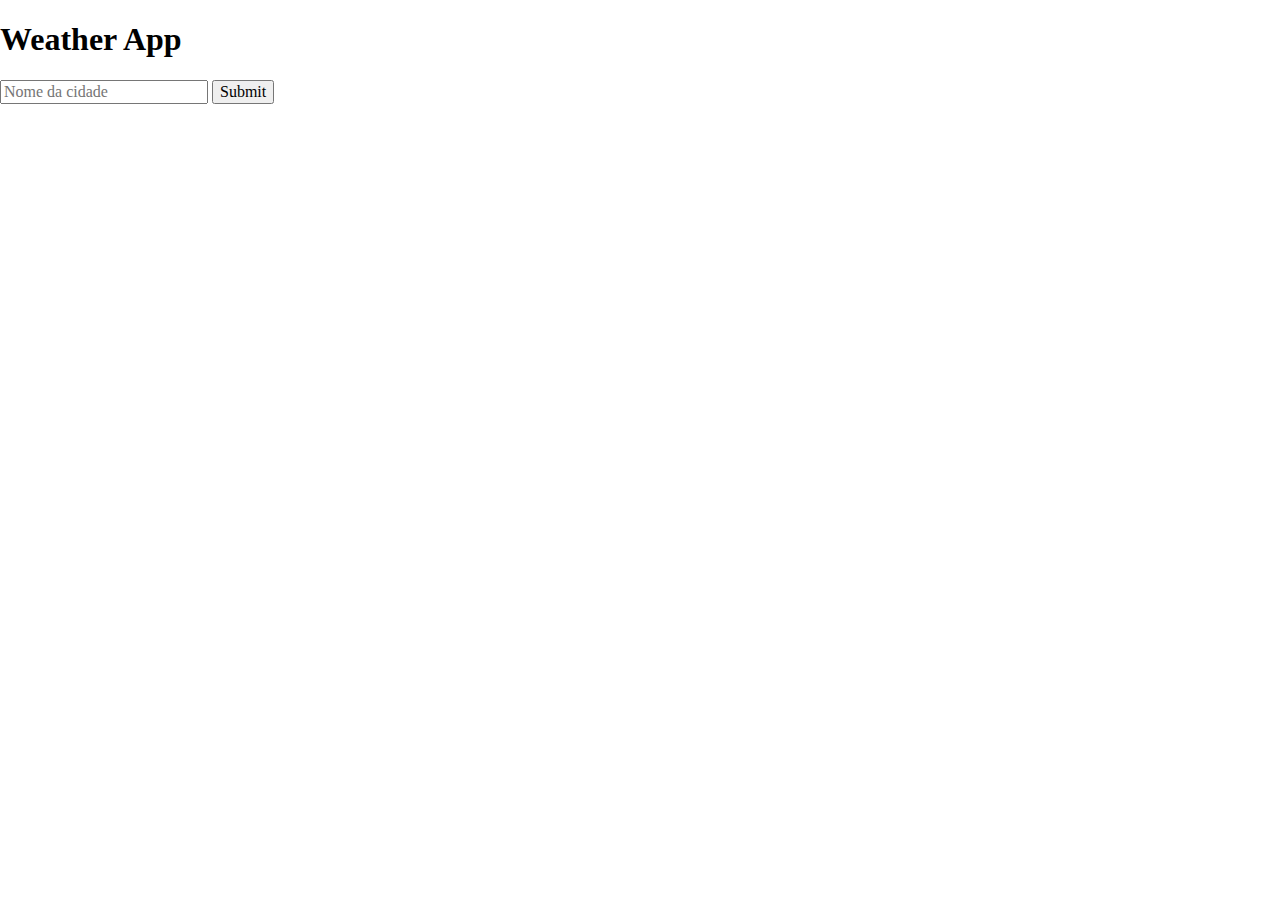
==== weatherapp/src/index.html @ 1afa316b "index.html e pastas iniciais" ====
<!DOCTYPE html>
<html lang="en">
<head>
    <meta charset="UTF-8">
    <meta name="viewport" content="width=device-width, initial-scale=1.0">
    <link rel="stylesheet" href="./css//normalize.css">
    <title>weather app</title>
</head>
<body>
    <div>
      <h1>Weather App</h1>  
      <form>
          <input type="text" placeholder="Nome da cidade" />
          <button type="submit">Submit</button>
      </form>
    </div>
<script src="js/api.js"> </script>
</body>
</html>
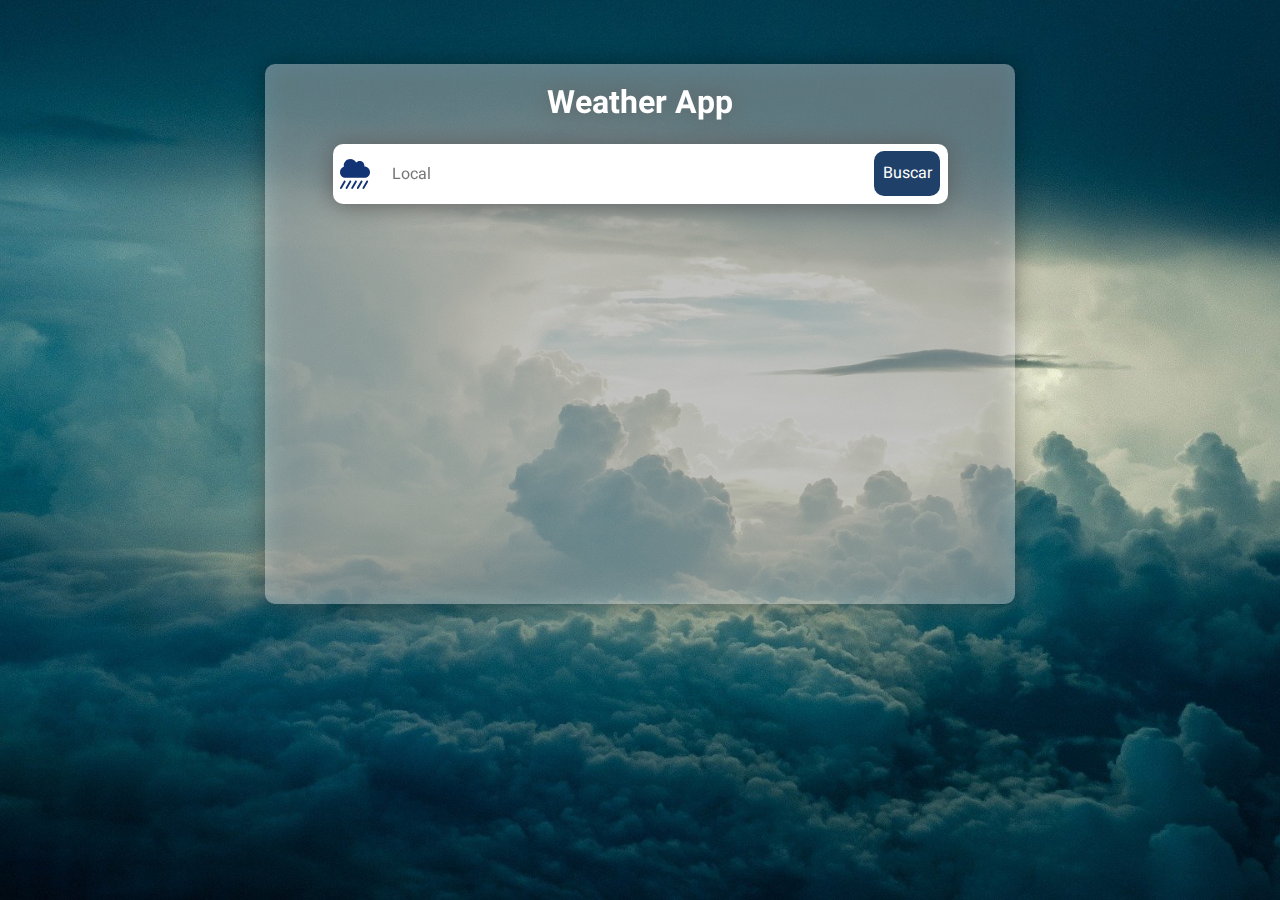
==== commit 467cfa43: "layout html e css" ====
--- a/weatherapp/src/index.html
+++ b/weatherapp/src/index.html
@@ -3,16 +3,19 @@
 <head>
     <meta charset="UTF-8">
     <meta name="viewport" content="width=device-width, initial-scale=1.0">
-    <link rel="stylesheet" href="./css//normalize.css">
+    <link rel="preconnect" href="https://fonts.gstatic.com">
+    <link href="https://fonts.googleapis.com/css2?family=Heebo:wght@400;700&display=swap" rel="stylesheet">
+    <link rel="stylesheet" href="./css//style.css">
     <title>weather app</title>
 </head>
 <body>
-    <div>
+    <div class="container">
       <h1>Weather App</h1>  
-      <form>
-          <input type="text" placeholder="Nome da cidade" />
-          <button type="submit">Submit</button>
-      </form>
+      <form class="formGroup">
+              <img src="assets/cloud.svg">
+              <input type="text" placeholder="Local" />
+              <button type="submit">Buscar</button>
+     </form>
     </div>
 <script src="js/api.js"> </script>
 </body>
--- a/weatherapp/src/css/style.css
+++ b/weatherapp/src/css/style.css
@@ -0,0 +1,90 @@
+@import './normalize.css';
+
+body{
+    color:white;
+    background: url('../../assets/bg.jpg');
+    background-size: cover;
+    background-attachment: fixed;
+    background-repeat: no-repeat;
+    box-sizing: border-box;
+    font-family: 'Heebo', sans-serif;
+
+}
+
+.container{
+    align-items: center;
+    border-radius: 10px;
+    background: #ffffff5d;
+    display: flex;
+    flex-direction: column;
+    filter: drop-shadow(0 0 0.75rem black);
+    height: 60vh;
+    max-width: 750px;
+    margin: 5% auto;
+}
+
+.formGroup{
+    width: 80%;
+    background-color: white;
+    border-radius: 10px;
+    height: 60px;
+    display: flex;
+    align-items: center;
+    justify-content: center;
+    padding: 0 1%;
+}
+.formGroup img{
+  width: 5%;
+  fill: white;
+}
+
+.formGroup input{
+    width: 500px;
+    height: 45px;
+    border:none;
+    outline: none;
+}
+.formGroup input::placeholder{
+    padding: 20px;
+}
+
+.formGroup button{
+    background-color: #1f4068;
+    color:#fff;
+    height: 45px;
+    border-radius: 10px;
+    border:none;
+    outline: none;
+    cursor: pointer;
+    flex:1;
+}
+
+.formGroup button:hover{
+    background-color: #133055;
+}
+
+@media(max-width: 800px) {
+    .container{
+        position: relative;
+        width: 100%;
+        height: 80vh;
+    }
+
+    .formGroup input{
+        width: 100%;
+        height: 45px;
+        border:none;
+        outline: none;
+    }
+
+    .formGroup button{
+        position: absolute;
+        left: 0;
+        right: 0;
+        bottom: 0;
+        width: 100%;
+        margin-bottom: 2%;
+        border-radius: 0;
+    }
+
+}